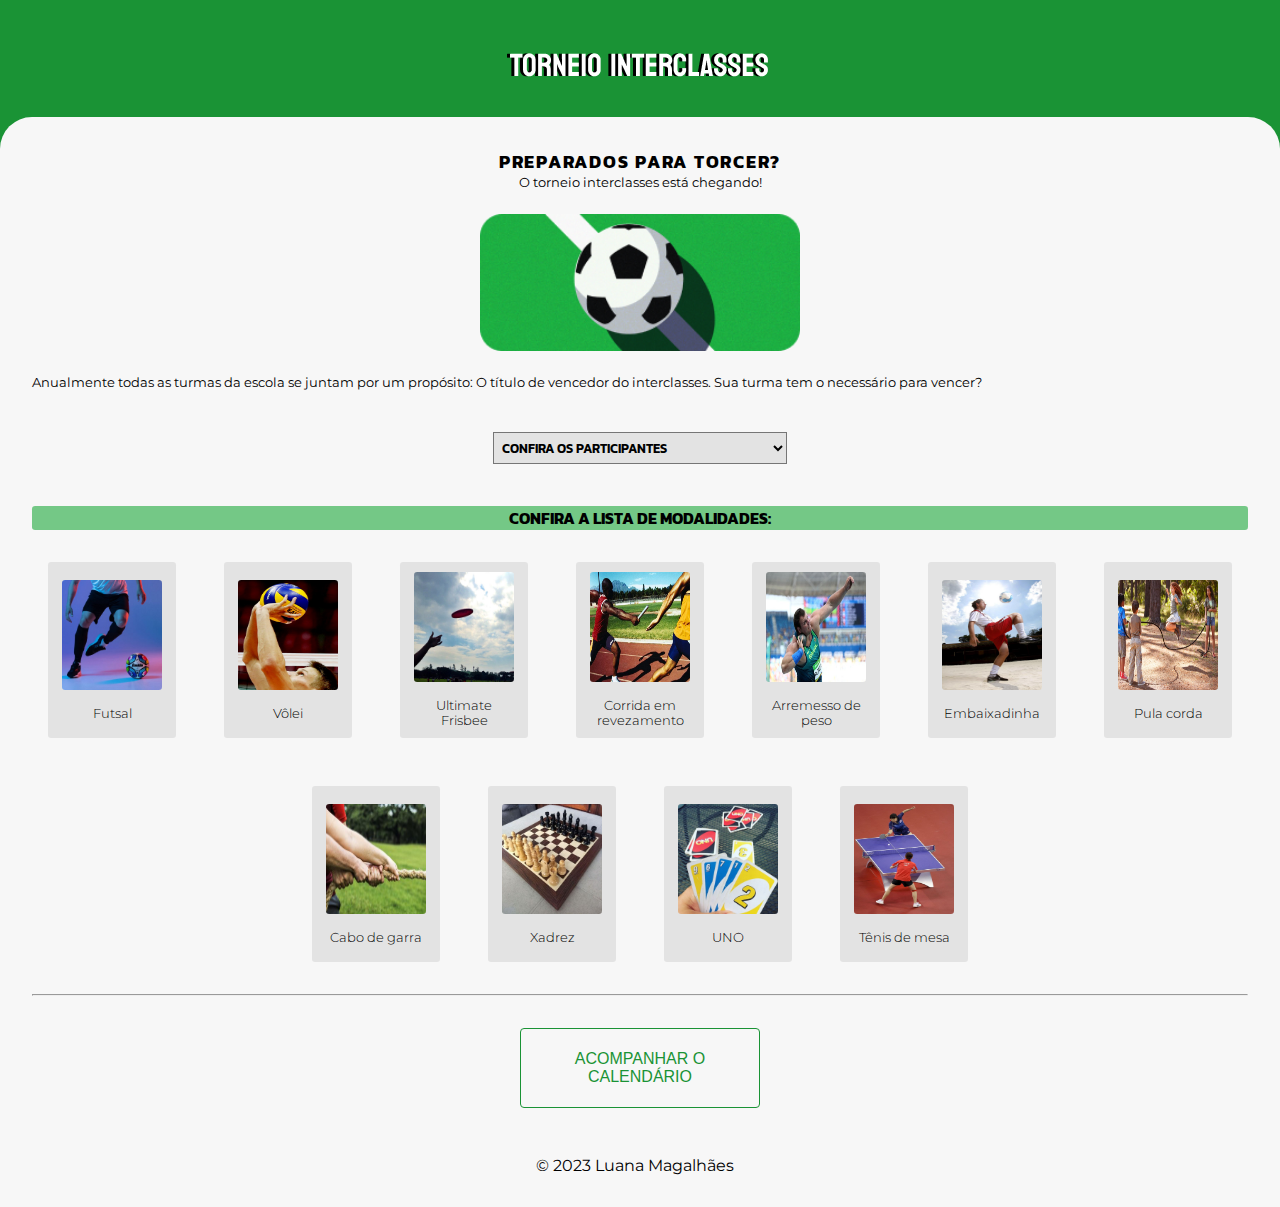
==== index.html @ 2f687632 "finalizado" ====
<!DOCTYPE html>
<html lang="en">

<head>
    <meta charset="UTF-8">
    <meta name="viewport" content="width=device-width, initial-scale=1.0">
    <link rel="icon" type="image/jpg"
        href="https://www.freeiconspng.com/thumbs/sports-icon-png/sports-football-icon-4.png" />
    <link rel="preconnect" href="https://fonts.googleapis.com">
    <link rel="preconnect" href="https://fonts.gstatic.com" crossorigin>
    <link
        href="https://fonts.googleapis.com/css2?family=Kanit&family=Montserrat:ital,wght@0,100;0,300;0,400;0,700;0,800;1,100&family=Oswald:wght@200;700&display=swap"
        rel="stylesheet">
    <link rel="stylesheet" href="style.css">
    <script src="main.js" defer></script>
    <title>Torneio Interclasses | Propaganda </title>
</head>

<body>
    <header>
        <div class="logo">
            <img src="./img/logo.png" alt="logo">
        </div>
    </header>
    <main>
        <section class="welcome-message">
            <div class="title-text">
                <h1>PREPARADOS PARA TORCER?</h1>
                <h2>O torneio interclasses está chegando!</h2>
            </div>
            <div class="image">
                <img src="./img/football.png" alt="football-image" class="football-image">
            </div>
            <h2>Anualmente todas as turmas da escola se juntam por um propósito: O título de vencedor do interclasses.
                Sua turma tem o necessário para vencer?</h2>
        </section>
        <section class="class-choice">
            <form action="#">
                <select name="classes" id="classes" class="classes">
                    <option value="select">CONFIRA OS PARTICIPANTES</option>
                    <option value="oitavoA" id="oitavoA">Oitavo ano A</option>
                    <option value="oitavoB" id="oitavoB">Oitavo ano B</option>
                    <option value="nonoA" id="nonoA">Nono ano A</option>
                    <option value="nonoB" id="nonoB">Nono ano B</option>
                </select>
            </form>
        </section>
        <h2 class="sports-title">CONFIRA A LISTA DE MODALIDADES:</h2>
        <section class="sports">
            <div class="card-container" id="card-container"></div>
        </section>
        <hr>
        <section class="footer">
            <a href="./date.html">
                <button>ACOMPANHAR O CALENDÁRIO</button>
            </a>
            <p>&copy; 2023 Luana Magalhães</p>
        </section>
    </main>
</body>

</html>
---- style.css ----
* {
    margin: 0;
    padding: 0;
    box-sizing: border-box;
}

:root {
    --tittle_font: 'Kanit', sans-serif;
    --body_font: 'Montserrat', sans-serif;
    --text_font: 'Oswald', sans-serif;
    --green: #1A9335;
    --white: #F7F7F7;
    --gray: #E3E3E3;
    --light-green: #4fba66c8;
}

body {
    background-color: var(--green);
    font-family: var(--body_font);
}

header {
    height: 13vh;
    display: flex;
    justify-content: center;
    align-items: center;

}

main {
    border-top-right-radius: 2em;
    border-top-left-radius: 2em;
    background-color: var(--white);
    display: grid;
    padding: 2em;
    gap: 2em;
    align-items: baseline;
    justify-content: center;
}
.welcome-message{
    display: grid;
    gap: 1.5em;
}
.title-text h1{
    display: flex;
    justify-content: center;
    font-family: var(--tittle_font);
    font-size: 1.1em;
    letter-spacing: 0.1em;
}
.title-text h2{
    display: flex;
    justify-content: center;
    font-size: 0.8em;
    font-weight: 400;
}
.football-image{
    width: 20em;
}
.image{
    display: flex;
    justify-content: center;
    align-items: center;
}
.welcome-message h2{
    font-size: 0.8em;
    font-weight: 400;
    text-align: justify
}
.class-choice{
    display: flex;
    justify-content: center;
    align-items: center;
}
select {
    font-family: var(--tittle_font);
    margin-bottom: 10px;
    margin-top: 10px;
    width: 22em;
    outline: none;
    font-weight: 600;
    background: var(--gray);
    padding: 4px;
  }
  main .sports-title{
    font-size: 1em;
    font-family: var(--tittle_font);
    justify-content: center;
    display: flex;
    background-color: var(--light-green);
    border-radius: 0.2em;
  }
  .card{
    border-radius: 0.2em;
    width: 8em;
    height: 11em;
    background-color: var(--gray);
    padding-inline: 1em;
    display: flex;
    flex-direction: column;
    justify-content: center;
    align-items: center;
    text-align: center;
    gap: 1em;
}
.card h2{
    font-size: 0.8em;
    font-weight: 300;
}
.card-container{
    justify-content: center;
    display: flex;
    gap: 3em;
    flex-wrap: wrap;
}
.card img{
    border-radius: 0.2em;
    width: 8em;
    max-width: 100px;
    height: 110px;
}
.footer{
    display: grid;
    justify-content: center;
    gap: 3em;
}
button{
    appearance: none;
    background-color: transparent;
    border: 0.005em solid var(--green);
    border-radius: 0.25em;
    box-sizing: border-box;
    color: var(--green);
    cursor: pointer;
    display: inline-block;
    font-size: 1em;
    font-weight: 400;
    line-height: normal;
    margin: 0;
    width: 15em;
    height: 5em;
    outline: none;
    padding: 1em 2.3em;
    text-align: center;
    text-decoration: none;
    transition: all 300ms cubic-bezier(.23, 1, 0.32, 1);
   }
   
   button:hover {
    color: var(--white);
    background-color: var(--green);
    transform: translateY(-0.125em);
   }
   button:active {
    box-shadow: none;
    transform: translateY(0);
   }
   .footer p{
    padding-left: 1em;
   }
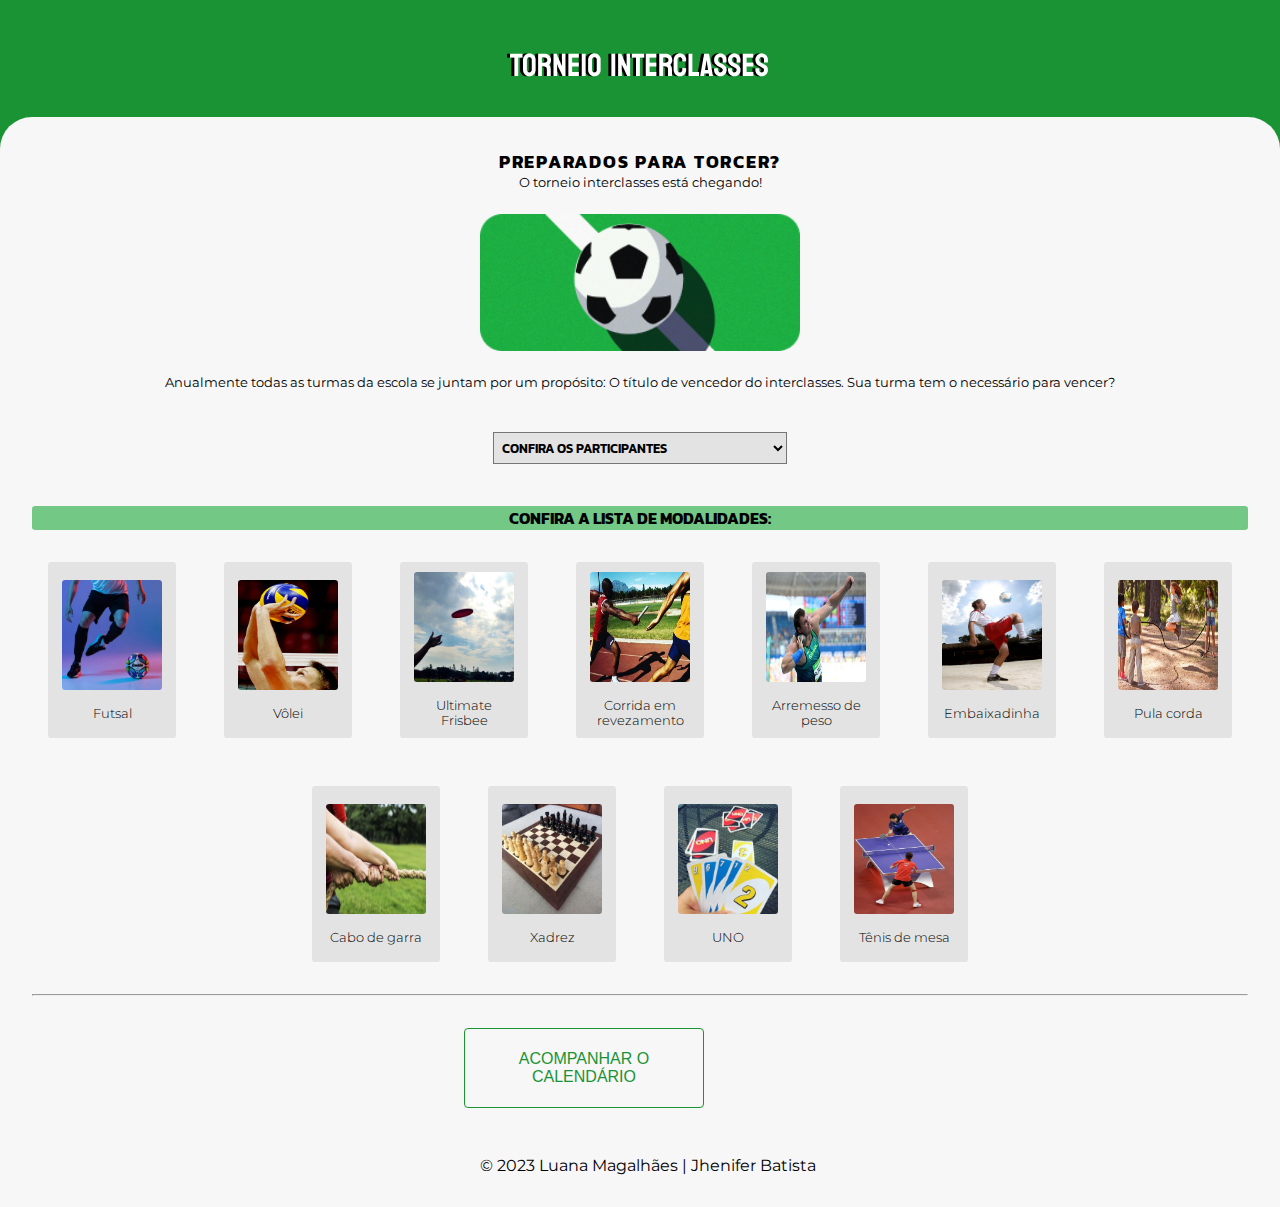
==== commit 3cdcd8f8: "finalizado" ====
--- a/index.html
+++ b/index.html
@@ -54,7 +54,7 @@
             <a href="./date.html">
                 <button>ACOMPANHAR O CALENDÁRIO</button>
             </a>
-            <p>&copy; 2023 Luana Magalhães</p>
+            <p>&copy; 2023 Luana Magalhães | Jhenifer Batista</p>
         </section>
     </main>
 </body>
--- a/style.css
+++ b/style.css
@@ -39,6 +39,7 @@
 }
 .welcome-message{
     display: grid;
+    justify-content: center;
     gap: 1.5em;
 }
 .title-text h1{
